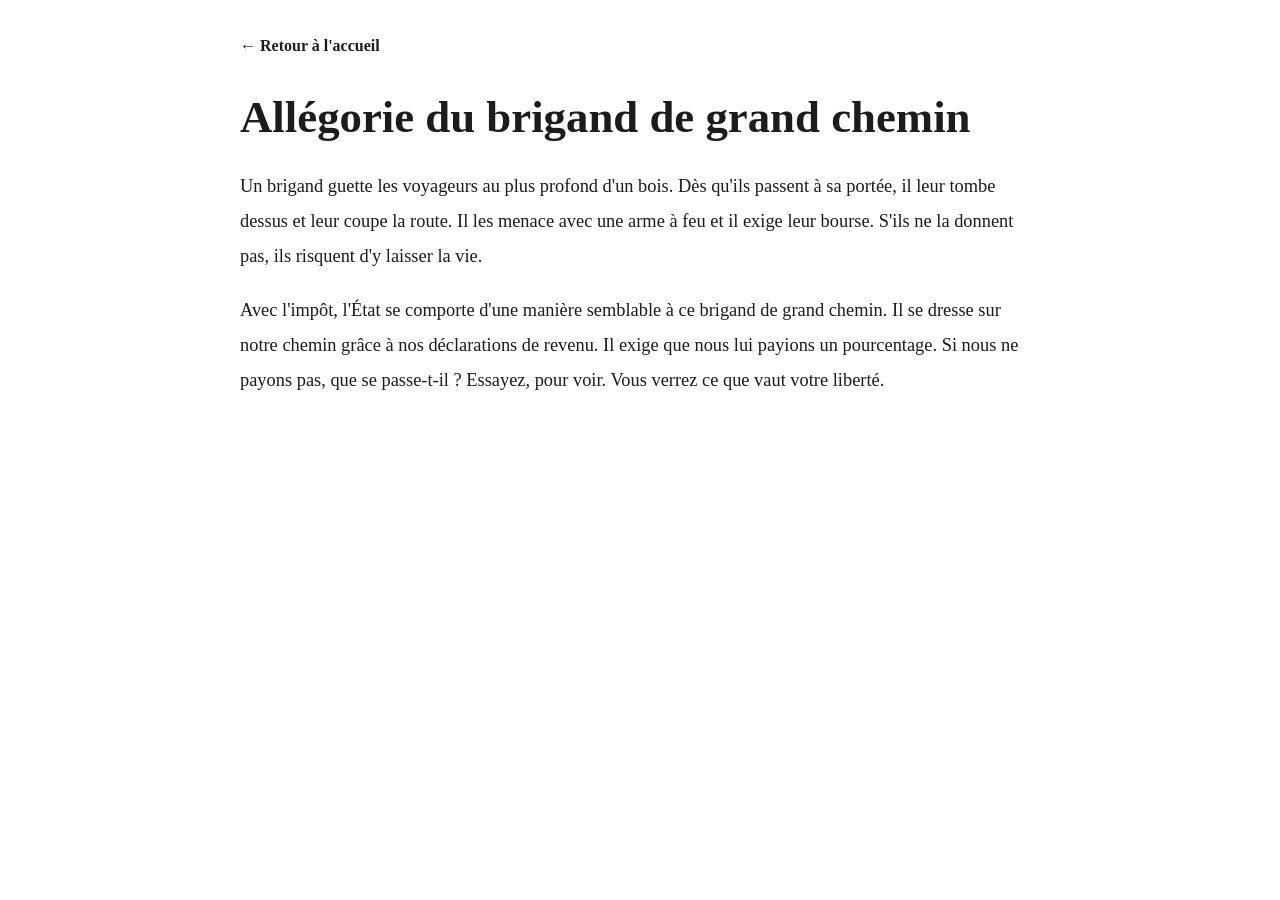
==== pages/allegorie-brigand.html @ a5997510 "Create allegorie-brigand.html ajout de la page brigand" ====
<!DOCTYPE html>
<html lang="fr">
<head>
    <meta charset="UTF-8" />
    <meta name="viewport" content="width=device-width, initial-scale=1.0" />
    <title>Allégorie du brigand de grand chemin - Le Libertarien</title>
    <link rel="stylesheet" href="../style.css" />
</head>
<body>
    <div class="page-article">
        <a href="../index.html" class="retour">← Retour à l'accueil</a>

        <h1>Allégorie du brigand de grand chemin</h1>

        <div class="contenu">
            <p>Un brigand guette les voyageurs au plus profond d'un bois. Dès qu'ils passent à sa portée, il leur tombe dessus et leur coupe la route. Il les menace avec une arme à feu et il exige leur bourse. S'ils ne la donnent pas, ils risquent d'y laisser la vie.</p>

            <p>Avec l'impôt, l'État se comporte d'une manière semblable à ce brigand de grand chemin. Il se dresse sur notre chemin grâce à nos déclarations de revenu. Il exige que nous lui payions un pourcentage. Si nous ne payons pas, que se passe-t-il ? Essayez, pour voir. Vous verrez ce que vaut votre liberté.</p>
        </div>
    </div>
</body>
</html>
---- style.css ----
/* ---------- RESET ---------- */
* {
    margin: 0;
    padding: 0;
    box-sizing: border-box;
}

body {
    font-family: 'Georgia', 'Times New Roman', serif;
    background: #ffffff;
    color: #1c1c1c;
    line-height: 1.7;
    padding: 2rem 1rem;
    max-width: 1100px;
    margin: 0 auto;
}

/* ---------- HEADER ---------- */
header {
    text-align: center;
    padding: 3rem 0 2rem;
    border-bottom: 3px solid #1c1c1c;
    margin-bottom: 2.5rem;
}

header h1 {
    font-size: 3.2rem;
    font-weight: 700;
    letter-spacing: -1px;
    color: #1c1c1c;
}

/* ---------- NAVIGATION (mots-clés en tags) ---------- */
nav {
    margin-bottom: 2.5rem;
    padding-bottom: 2rem;
    border-bottom: 1px solid #e0ddd8;
}

nav ul {
    display: flex;
    flex-wrap: wrap;
    justify-content: center;
    gap: 0.8rem;
    list-style: none;
    padding: 0;
}

nav a {
    display: inline-block;
    text-decoration: none;
    color: #2c2c2c;
    font-weight: 600;
    font-size: 1rem;
    font-family: 'Arial', sans-serif;
    text-transform: lowercase;
    padding: 0.4rem 1.2rem;
    background: #f0f0f0;
    border: 1px solid #d0d0d0;
    border-radius: 20px;
    transition: 0.25s ease;
}

nav a:hover {
    background: #1c1c1c;
    color: #ffffff;
    border-color: #1c1c1c;
    transform: scale(1.04);
}

/* ---------- ARTICLES (aperçus) ---------- */
.articles h2 {
    font-size: 2.2rem;
    font-weight: 700;
    margin-bottom: 2rem;
    color: #1c1c1c;
    text-align: center;
    line-height: 1.3;
}

.grille-articles {
    display: grid;
    grid-template-columns: repeat(auto-fit, minmax(300px, 1fr));
    gap: 2.5rem;
}

article {
    background: #f7f7f7;
    padding: 1.8rem 2rem;
    border-radius: 8px;
    box-shadow: 0 4px 12px rgba(0, 0, 0, 0.06);
    border-left: 4px solid #1c1c1c;
    transition: 0.25s;
}

article:hover {
    box-shadow: 0 8px 24px rgba(0, 0, 0, 0.12);
    transform: translateY(-4px);
}

article h3 {
    font-size: 1.5rem;
    margin-bottom: 0.6rem;
}

article h3 a {
    text-decoration: none;
    color: #1c1c1c;
}

article h3 a:hover {
    color: #4a4a4a;
    text-decoration: underline;
}

article p {
    color: #3a3a3a;
    font-size: 1rem;
    margin-bottom: 0.8rem;
}

.lire-suite {
    display: inline-block;
    color: #1c1c1c;
    text-decoration: none;
    font-weight: 600;
    font-size: 0.95rem;
    border-bottom: 1px solid transparent;
    transition: 0.2s;
}

.lire-suite:hover {
    border-bottom-color: #1c1c1c;
}

/* ---------- FOOTER ---------- */
footer {
    margin-top: 4rem;
    padding-top: 2rem;
    border-top: 1px solid #d0d0d0;
    text-align: center;
    font-size: 0.9rem;
    color: #7f7f7f;
}

footer .contact {
    margin-top: 0.3rem;
}

footer .contact a {
    color: #7f7f7f;
    text-decoration: none;
    font-size: 0.85rem;
    transition: 0.2s;
    border-bottom: 1px solid transparent;
}

footer .contact a:hover {
    color: #1c1c1c;
    border-bottom-color: #1c1c1c;
}

/* ---------- PAGES INTERNES (articles complets) ---------- */
.page-article {
    max-width: 800px;
    margin: 0 auto;
}

.page-article .retour {
    display: inline-block;
    margin-bottom: 2rem;
    color: #1c1c1c;
    text-decoration: none;
    font-weight: 600;
}

.page-article .retour:hover {
    text-decoration: underline;
}

.page-article h1 {
    font-size: 2.8rem;
    margin-bottom: 1.5rem;
    line-height: 1.2;
}

.page-article .contenu {
    font-size: 1.15rem;
    line-height: 1.9;
}

.page-article .contenu p {
    margin-bottom: 1.2rem;
}

/* ---------- RESPONSIVE ---------- */
@media (max-width: 600px) {
    header h1 {
        font-size: 2.2rem;
    }

    nav ul {
        gap: 0.5rem;
    }

    nav a {
        font-size: 0.85rem;
        padding: 0.3rem 0.9rem;
    }

    .grille-articles {
        grid-template-columns: 1fr;
    }

    .page-article h1 {
        font-size: 2rem;
    }

    .articles h2 {
        font-size: 1.6rem;
    }
}
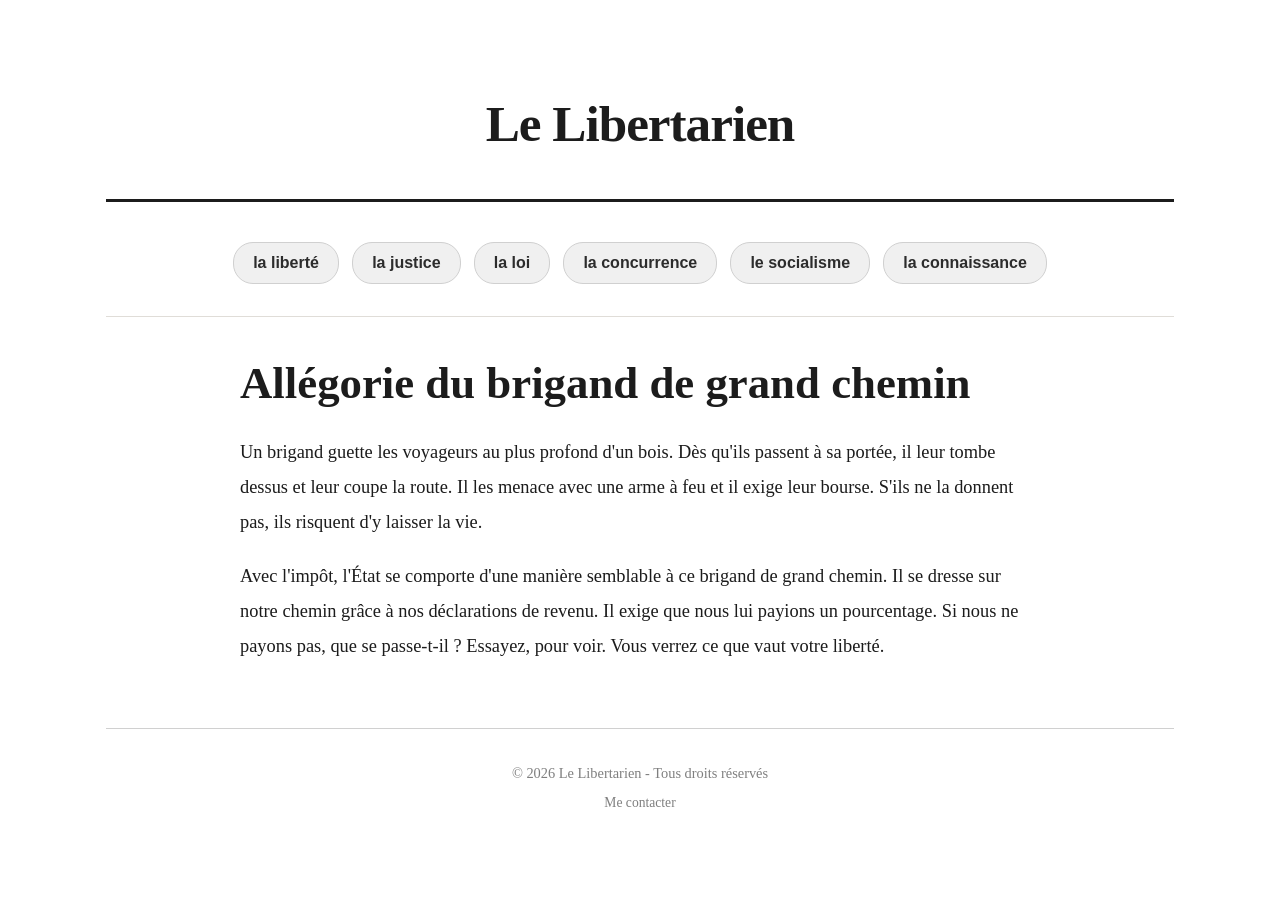
==== commit a435b065: "Update allegorie-brigand.html ajout header et footer" ====
--- a/pages/allegorie-brigand.html
+++ b/pages/allegorie-brigand.html
@@ -7,9 +7,25 @@
     <link rel="stylesheet" href="../style.css" />
 </head>
 <body>
+    <!-- HEADER -->
+    <header>
+        <h1>Le Libertarien</h1>
+    </header>
+
+    <!-- NAVIGATION (mots-clés) -->
+    <nav>
+        <ul>
+            <li><a href="liberte.html">la liberté</a></li>
+            <li><a href="justice.html">la justice</a></li>
+            <li><a href="loi.html">la loi</a></li>
+            <li><a href="concurrence.html">la concurrence</a></li>
+            <li><a href="socialisme.html">le socialisme</a></li>
+            <li><a href="connaissance.html">la connaissance</a></li>
+        </ul>
+    </nav>
+
+    <!-- CONTENU DE LA PAGE -->
     <div class="page-article">
-        <a href="../index.html" class="retour">← Retour à l'accueil</a>
-
         <h1>Allégorie du brigand de grand chemin</h1>
 
         <div class="contenu">
@@ -18,5 +34,11 @@
             <p>Avec l'impôt, l'État se comporte d'une manière semblable à ce brigand de grand chemin. Il se dresse sur notre chemin grâce à nos déclarations de revenu. Il exige que nous lui payions un pourcentage. Si nous ne payons pas, que se passe-t-il ? Essayez, pour voir. Vous verrez ce que vaut votre liberté.</p>
         </div>
     </div>
+
+    <!-- FOOTER -->
+    <footer>
+        <p>&copy; 2026 Le Libertarien - Tous droits réservés</p>
+        <p class="contact"><a href="https://www.linkedin.com/in/renaud-du-peloux/" target="_blank" rel="noopener noreferrer">Me contacter</a></p>
+    </footer>
 </body>
 </html>
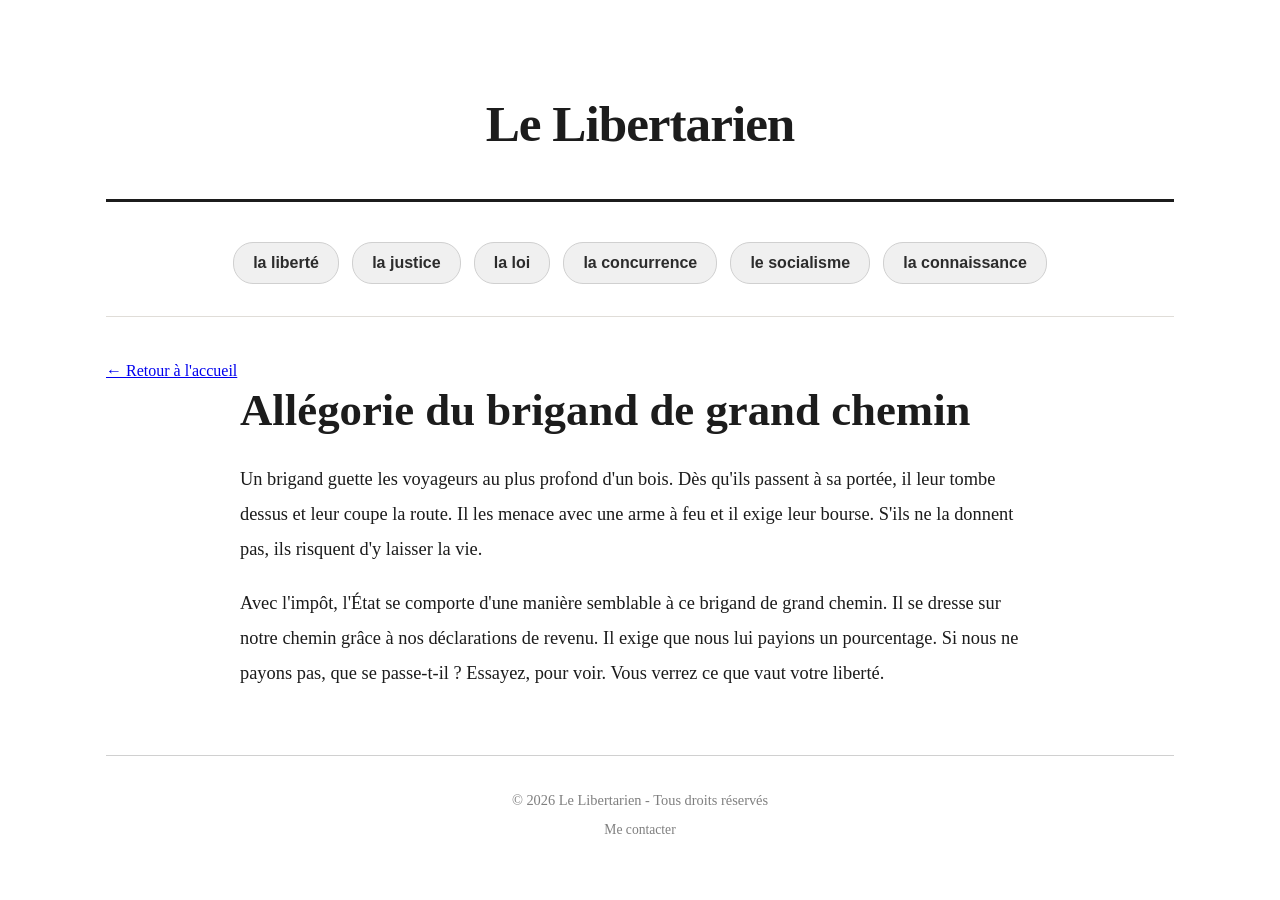
==== commit 9317c806: "Update allegorie-brigand.html" ====
--- a/pages/allegorie-brigand.html
+++ b/pages/allegorie-brigand.html
@@ -24,6 +24,11 @@
         </ul>
     </nav>
 
+    <!-- Lien de retour à l'accueil -->
+    <div class="retour-accueil">
+        <a href="../index.html">← Retour à l'accueil</a>
+    </div>
+    
     <!-- CONTENU DE LA PAGE -->
     <div class="page-article">
         <h1>Allégorie du brigand de grand chemin</h1>
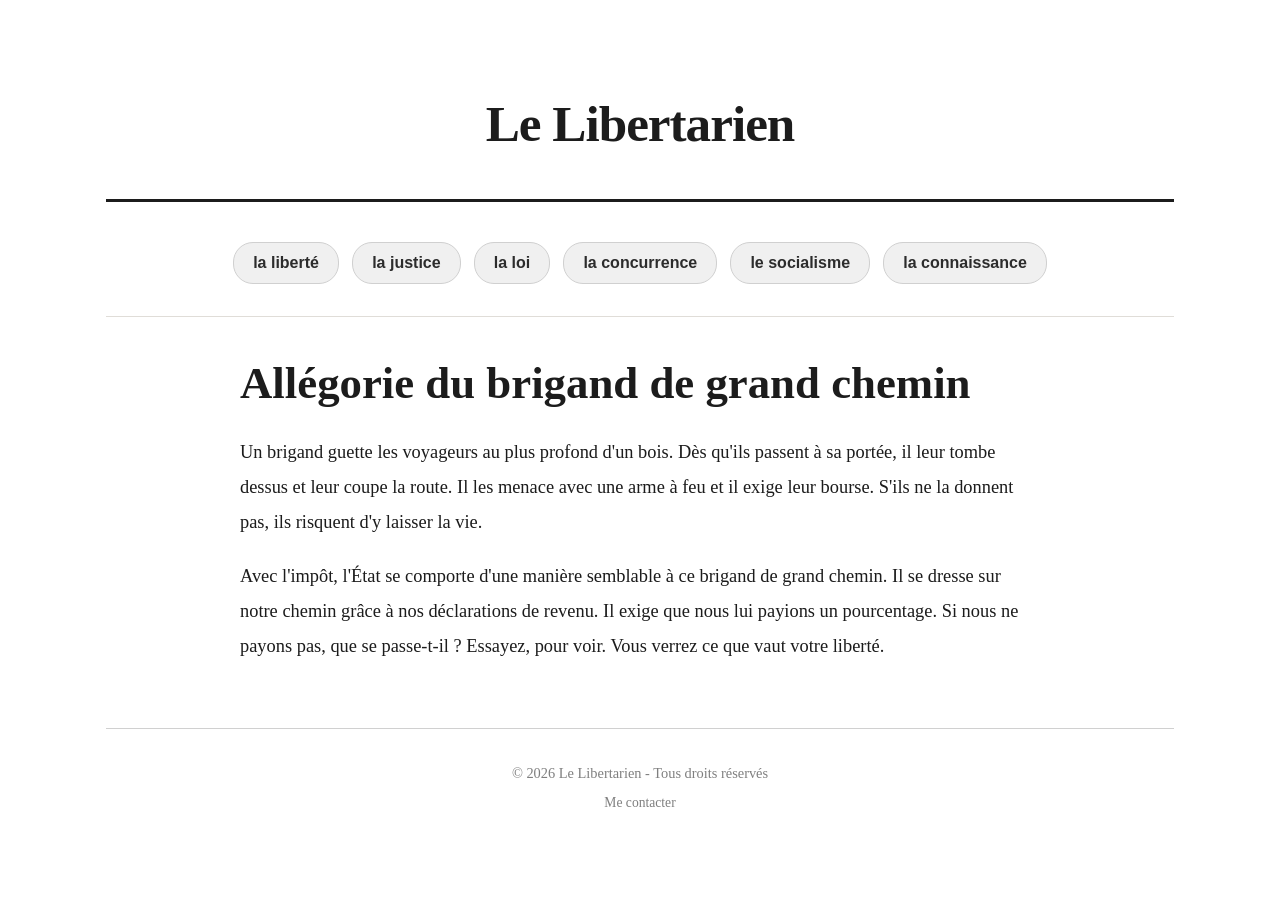
==== commit c8b4220a: "Update allegorie-brigand.html suppression du retour à l'accueil" ====
--- a/pages/allegorie-brigand.html
+++ b/pages/allegorie-brigand.html
@@ -23,11 +23,6 @@
             <li><a href="connaissance.html">la connaissance</a></li>
         </ul>
     </nav>
-
-    <!-- Lien de retour à l'accueil -->
-    <div class="retour-accueil">
-        <a href="../index.html">← Retour à l'accueil</a>
-    </div>
     
     <!-- CONTENU DE LA PAGE -->
     <div class="page-article">
